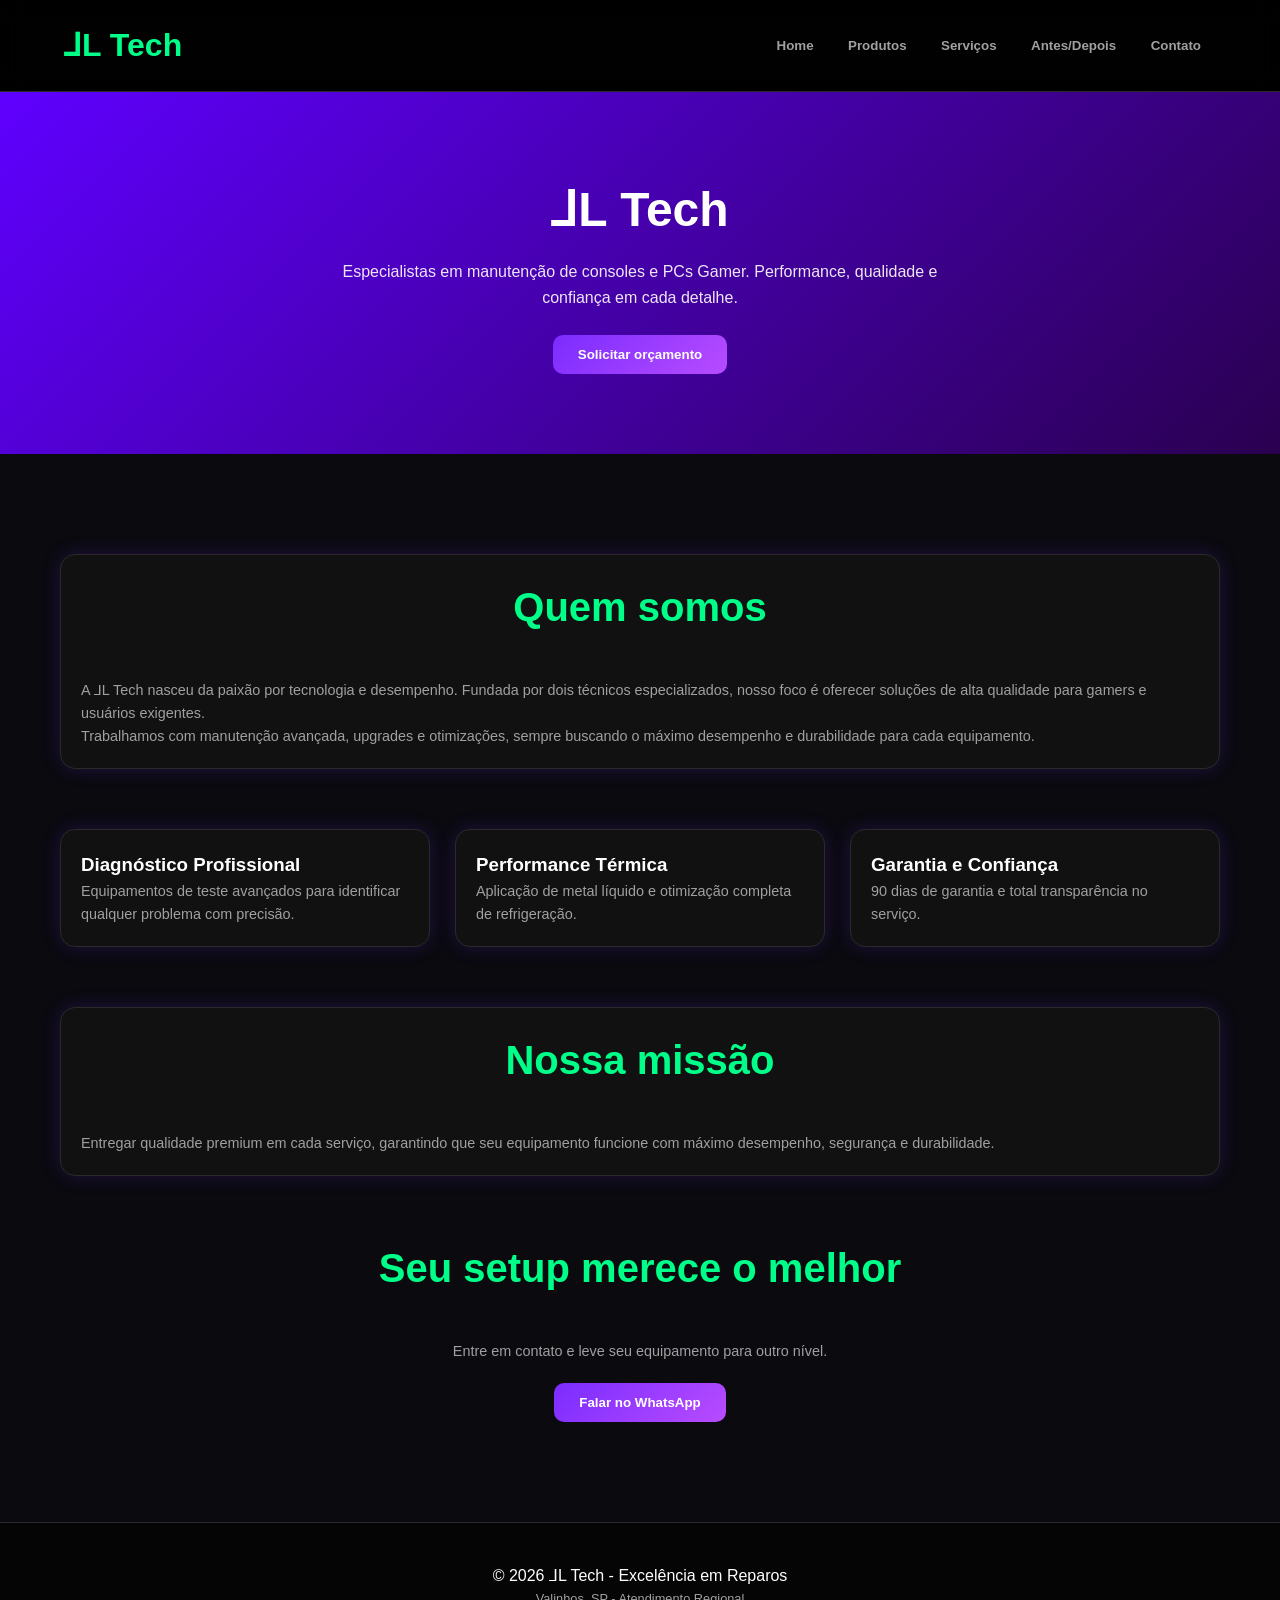
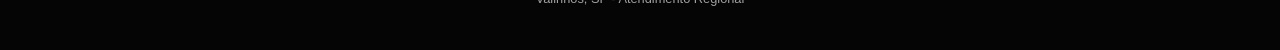
==== index.html @ ffe1de84 "site1.03" ====
<!DOCTYPE html>
<html lang="pt-br">
<head>
    <meta charset="UTF-8">
    <title>L2TECH</title>
    <link rel="stylesheet" href="./src/styles/global.css">
</head>
<body>

    <div id="header-root"></div>
    <main id="content-root"></main>
    <div id="footer-root"></div>

    <!-- ÚNICO SCRIPT PERMITIDO -->
    <script type="module" src="./src/main.js"></script>

</body>
</html>
---- src/styles/global.css ----
:root {
  --primary: #00ff88;
  --bg: #0b0b0b;
  --card-bg: #161616;
  --text: #ffffff;
  --text-muted: #a0a0a0;
  --border: #2a2a2a;
}

* { margin: 0; padding: 0; box-sizing: border-box; font-family: 'Inter', sans-serif; }

body { background-color: var(--bg); color: var(--text); line-height: 1.6; }

.container { max-width: 1200px; margin: 0 auto; padding: 40px 20px; }

/* Header */
.main-header {
  display: flex; justify-content: space-between; align-items: center;
  padding: 20px 5%; background: rgba(0,0,0,0.9); border-bottom: 1px solid var(--border);
  position: sticky; top: 0; z-index: 1000; backdrop-filter: blur(10px);
}

.nav-btn {
  background: transparent; color: var(--text-muted); border: none;
  padding: 8px 15px; cursor: pointer; font-weight: 600; transition: 0.3s;
}
.nav-btn:hover { color: var(--primary); }

/* Cards */
.grid { display: grid; gap: 25px; }
.grid-3 { grid-template-columns: repeat(auto-fit, minmax(280px, 1fr)); }
.grid-2 { grid-template-columns: repeat(auto-fit, minmax(300px, 1fr)); }

.card {
  background: var(--card-bg); border: 1px solid var(--border);
  padding: 30px; border-radius: 15px; transition: 0.4s;
}
.card:hover { border-color: var(--primary); transform: translateY(-5px); }

.title { font-size: 2.5rem; text-align: center; margin-bottom: 40px; color: var(--primary); }
.text-muted { color: var(--text-muted); font-size: 0.9rem; }

.btn-cta {
  background: var(--primary); color: #000; border: none;
  padding: 12px 25px; border-radius: 8px; font-weight: bold; cursor: pointer;
}

/* Footer */
.main-footer { background: #050505; border-top: 1px solid var(--border); padding: 40px 0; margin-top: 60px; text-align: center; }


.btn-cta {
  background: linear-gradient(135deg, #7b2cff, #b84cff);
  color: white;
  border: none;
  padding: 12px 25px;
  border-radius: 10px;
  cursor: pointer;
  font-weight: bold;
  transition: 0.3s;
}

.btn-cta:hover {
  transform: scale(1.05);
  opacity: 0.9;
}

.card {
  background: #111;
  border-radius: 15px;
  padding: 20px;
  box-shadow: 0 0 20px rgba(123, 44, 255, 0.2);
}

body {
  background: #0a0a0f;
  color: white;
}
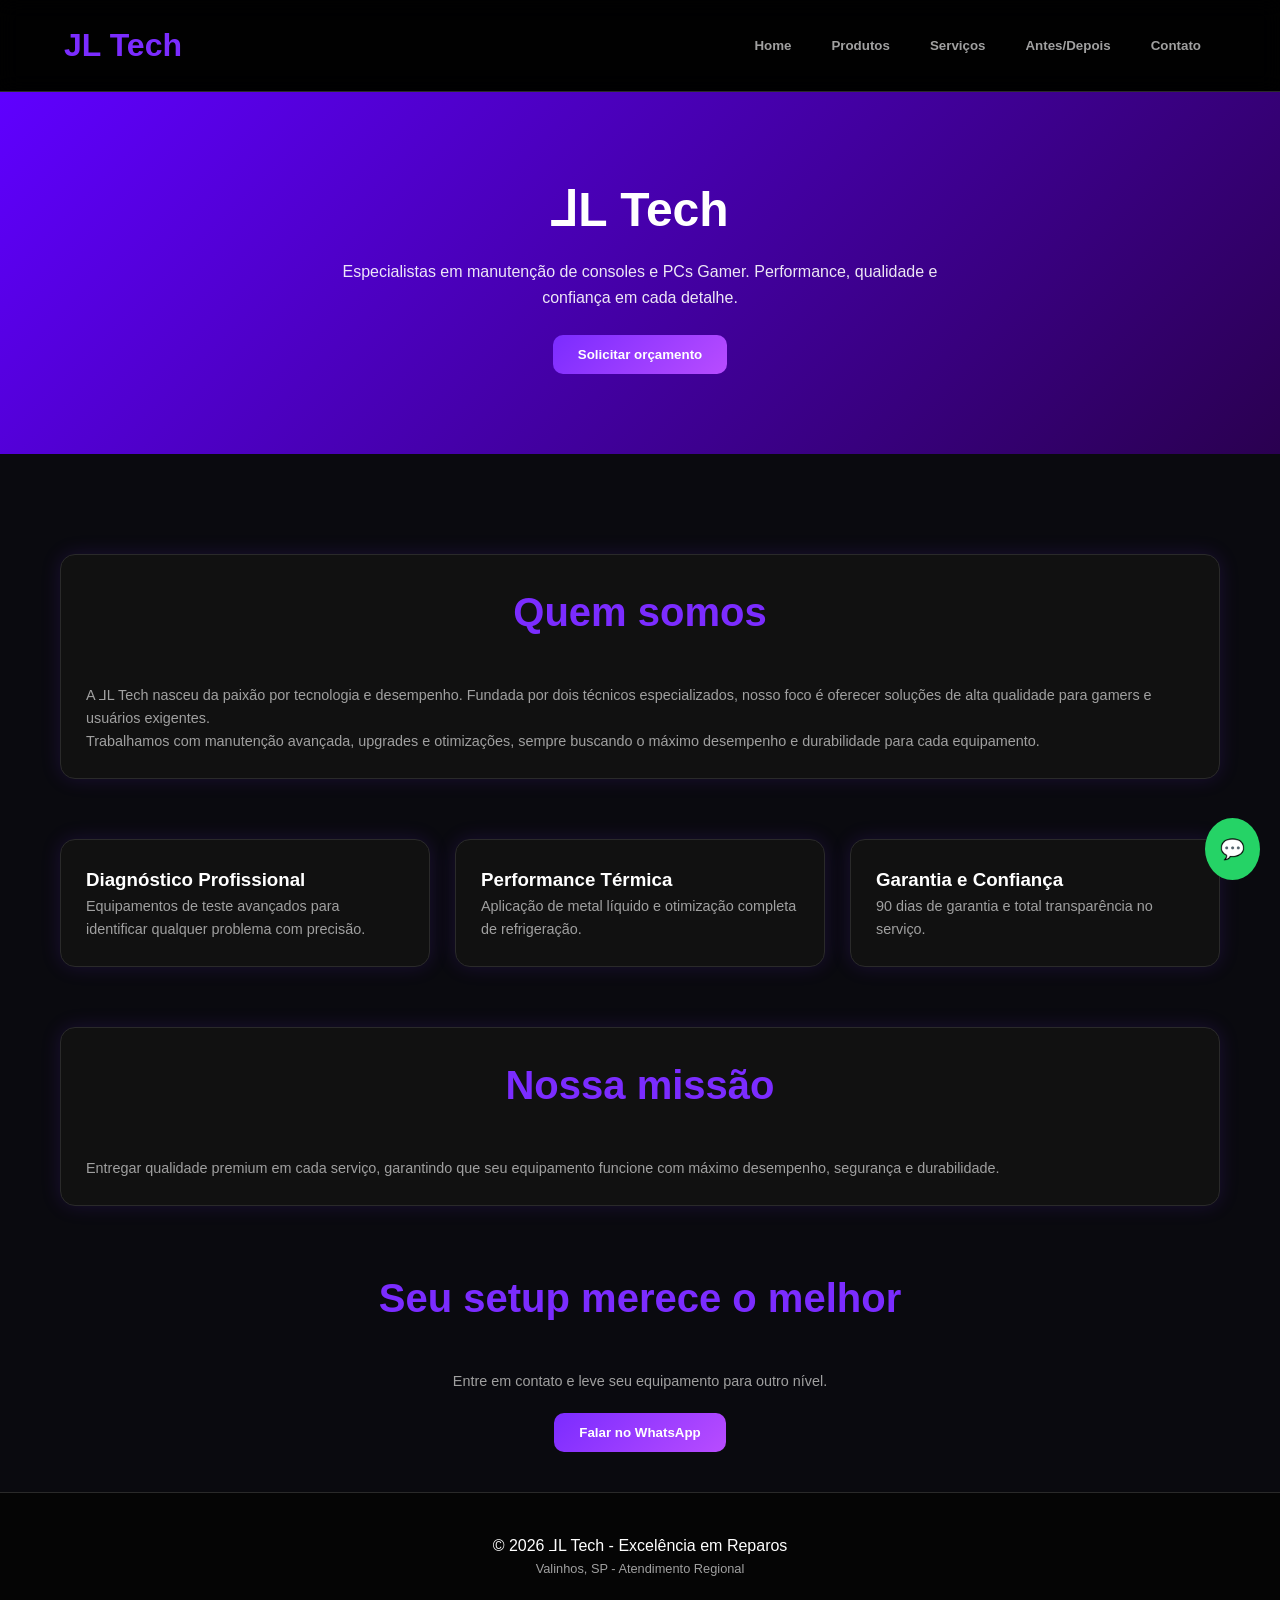
==== commit 866c49ed: "site1.04" ====
--- a/index.html
+++ b/index.html
@@ -4,6 +4,7 @@
     <meta charset="UTF-8">
     <title>L2TECH</title>
     <link rel="stylesheet" href="./src/styles/global.css">
+    <meta name="viewport" content="width=device-width, initial-scale=1.0">
 </head>
 <body>
 
@@ -13,6 +14,8 @@
 
     <!-- ÚNICO SCRIPT PERMITIDO -->
     <script type="module" src="./src/main.js"></script>
-
+<a href="https://wa.me/5519999366908" class="whatsapp-float" target="_blank">
+  💬
+</a>
 </body>
 </html>
--- a/src/styles/global.css
+++ b/src/styles/global.css
@@ -1,56 +1,155 @@
 :root {
-  --primary: #00ff88;
-  --bg: #0b0b0b;
-  --card-bg: #161616;
+  --primary: #7b2cff;
+  --primary-gradient: linear-gradient(135deg, #7b2cff, #b84cff);
+  --bg: #0a0a0f;
+  --card-bg: #111;
   --text: #ffffff;
   --text-muted: #a0a0a0;
   --border: #2a2a2a;
 }
 
-* { margin: 0; padding: 0; box-sizing: border-box; font-family: 'Inter', sans-serif; }
-
-body { background-color: var(--bg); color: var(--text); line-height: 1.6; }
-
-.container { max-width: 1200px; margin: 0 auto; padding: 40px 20px; }
-
-/* Header */
+/* RESET */
+* {
+  margin: 0;
+  padding: 0;
+  box-sizing: border-box;
+  font-family: 'Inter', sans-serif;
+}
+
+html, body {
+  width: 100%;
+  overflow-x: hidden;
+}
+
+body {
+  background: var(--bg);
+  color: var(--text);
+  line-height: 1.6;
+  min-height: 100vh;
+  display: flex;
+  flex-direction: column;
+}
+
+/* CONTAINER */
+.container {
+  width: 100%;
+  max-width: 1200px;
+  margin: 0 auto;
+  padding: 40px 20px;
+}
+
+/* HEADER */
 .main-header {
-  display: flex; justify-content: space-between; align-items: center;
-  padding: 20px 5%; background: rgba(0,0,0,0.9); border-bottom: 1px solid var(--border);
-  position: sticky; top: 0; z-index: 1000; backdrop-filter: blur(10px);
+  display: flex;
+  justify-content: space-between;
+  align-items: center;
+  padding: 20px 5%;
+  background: rgba(0, 0, 0, 0.9);
+  border-bottom: 1px solid var(--border);
+  position: sticky;
+  top: 0;
+  z-index: 1000;
+  backdrop-filter: blur(10px);
+}
+
+.logo {
+  color: var(--primary);
+}
+
+/* NAV */
+.nav {
+  display: flex;
+  gap: 10px;
 }
 
 .nav-btn {
-  background: transparent; color: var(--text-muted); border: none;
-  padding: 8px 15px; cursor: pointer; font-weight: 600; transition: 0.3s;
-}
-.nav-btn:hover { color: var(--primary); }
-
-/* Cards */
-.grid { display: grid; gap: 25px; }
-.grid-3 { grid-template-columns: repeat(auto-fit, minmax(280px, 1fr)); }
-.grid-2 { grid-template-columns: repeat(auto-fit, minmax(300px, 1fr)); }
-
+  background: transparent;
+  color: var(--text-muted);
+  border: none;
+  padding: 8px 15px;
+  cursor: pointer;
+  font-weight: 600;
+  transition: 0.3s;
+}
+
+.nav-btn:hover {
+  color: var(--primary);
+}
+
+/* HAMBURGER */
+.hamburger {
+  display: none;
+  flex-direction: column;
+  cursor: pointer;
+  gap: 5px;
+}
+
+.hamburger span {
+  width: 25px;
+  height: 3px;
+  background: white;
+  border-radius: 5px;
+  transition: 0.3s;
+}
+
+/* ANIMAÇÃO */
+.hamburger.active span:nth-child(1) {
+  transform: rotate(45deg) translate(5px, 5px);
+}
+
+.hamburger.active span:nth-child(2) {
+  opacity: 0;
+}
+
+.hamburger.active span:nth-child(3) {
+  transform: rotate(-45deg) translate(5px, -5px);
+}
+
+/* GRID */
+.grid {
+  display: grid;
+  gap: 25px;
+}
+
+.grid-3 {
+  grid-template-columns: repeat(auto-fit, minmax(280px, 1fr));
+}
+
+.grid-2 {
+  grid-template-columns: repeat(auto-fit, minmax(300px, 1fr));
+}
+
+/* CARDS */
 .card {
-  background: var(--card-bg); border: 1px solid var(--border);
-  padding: 30px; border-radius: 15px; transition: 0.4s;
-}
-.card:hover { border-color: var(--primary); transform: translateY(-5px); }
-
-.title { font-size: 2.5rem; text-align: center; margin-bottom: 40px; color: var(--primary); }
-.text-muted { color: var(--text-muted); font-size: 0.9rem; }
-
+  background: var(--card-bg);
+  border: 1px solid var(--border);
+  padding: 25px;
+  border-radius: 15px;
+  transition: 0.4s;
+  box-shadow: 0 0 20px rgba(123, 44, 255, 0.15);
+}
+
+.card:hover {
+  border-color: var(--primary);
+  transform: translateY(-5px);
+}
+
+/* TEXTOS */
+.title {
+  font-size: 2.5rem;
+  text-align: center;
+  margin-bottom: 40px;
+  color: var(--primary);
+}
+
+.text-muted {
+  color: var(--text-muted);
+  font-size: 0.9rem;
+}
+
+/* BOTÃO */
 .btn-cta {
-  background: var(--primary); color: #000; border: none;
-  padding: 12px 25px; border-radius: 8px; font-weight: bold; cursor: pointer;
-}
-
-/* Footer */
-.main-footer { background: #050505; border-top: 1px solid var(--border); padding: 40px 0; margin-top: 60px; text-align: center; }
-
-
-.btn-cta {
-  background: linear-gradient(135deg, #7b2cff, #b84cff);
+  background: var(--primary-gradient);
   color: white;
   border: none;
   padding: 12px 25px;
@@ -65,14 +164,79 @@
   opacity: 0.9;
 }
 
+/* FOOTER */
+.main-footer {
+  background: #050505;
+  border-top: 1px solid var(--border);
+  padding: 40px 0;
+  margin-top: auto;
+  text-align: center;
+}
+
+/* IMG */
+img {
+  max-width: 100%;
+  height: auto;
+}
+
+/* ================= */
+/* 📱 MOBILE */
+/* ================= */
+@media (max-width: 768px) {
+
+  .hamburger {
+    display: flex;
+  }
+
+  .main-header {
+    position: relative;
+  }
+
+  .nav {
+    position: absolute;
+    top: 100%;
+    right: 0;
+    background: #0a0a0f;
+    width: 100%;
+    flex-direction: column;
+    align-items: center;
+    display: none;
+    padding: 20px 0;
+    border-top: 1px solid var(--border);
+  }
+
+  .nav.active {
+    display: flex;
+  }
+
+  .nav-btn {
+    width: 100%;
+    text-align: center;
+    padding: 15px;
+  }
+}
+
+main {
+  flex: 1;
+  width: 100%;
+}
+
+.whatsapp-float {
+  position: fixed;
+  bottom: 20px;
+  right: 20px;
+  background: #25D366;
+  color: white;
+  padding: 15px;
+  border-radius: 50%;
+  font-size: 20px;
+  text-decoration: none;
+}
+
+.nav-btn.active {
+  color: var(--primary);
+}
+
 .card {
-  background: #111;
-  border-radius: 15px;
-  padding: 20px;
-  box-shadow: 0 0 20px rgba(123, 44, 255, 0.2);
-}
-
-body {
-  background: #0a0a0f;
-  color: white;
+  transition: all 0.3s ease;
 }
